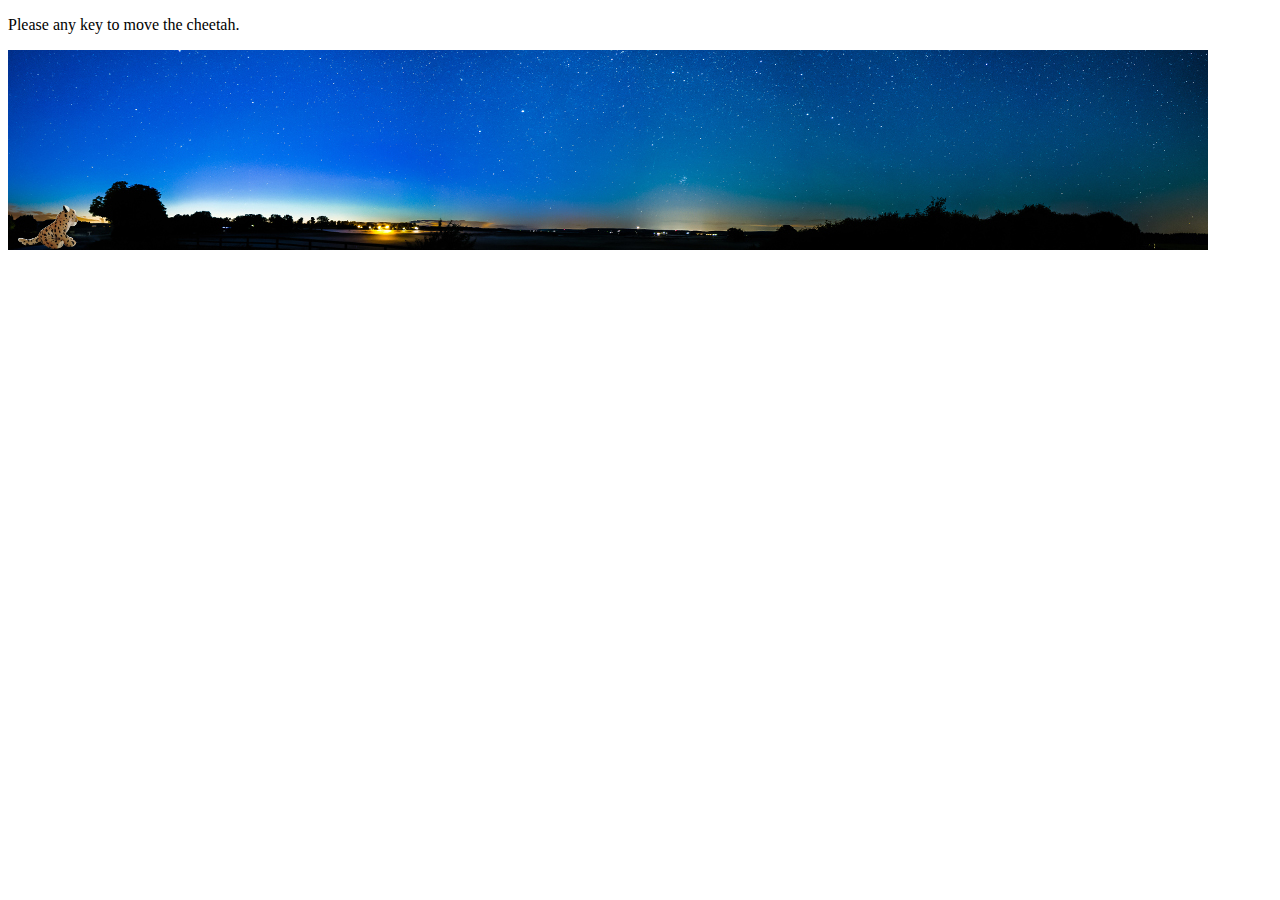
==== src/main/webapp/index.html @ 85a8e862 "JBossify app" ====
<!doctype html>
<head>
  <meta charset="UTF-8" />
  <title>Gepardec Gewinnspiel</title>
</head>

<body>
  <p>Please any key to move the cheetah.</p>
  <canvas id="cheetah-track" width="1200" height="200">
    Glory to HTML5 Canvas!
  </canvas>
  <script type="text/javascript" src="js/script.js"></script>
</body>

<!-- Background image courtesy of Pexels (https://www.pexels.com/) -->

</html>
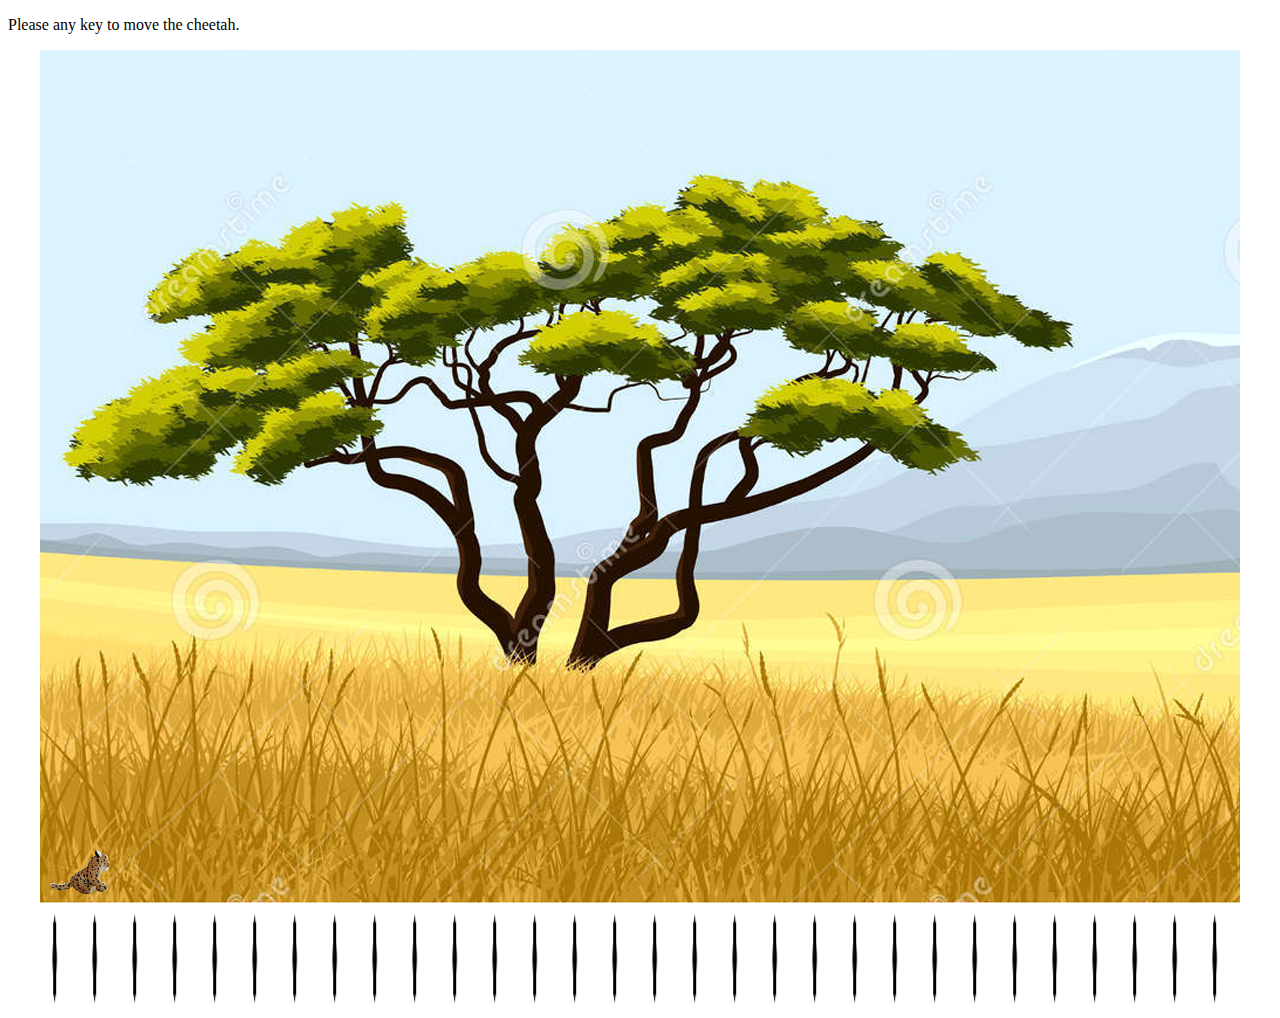
==== commit 13d72172: "Move background when cheetah runs" ====
--- a/src/main/webapp/index.html
+++ b/src/main/webapp/index.html
@@ -1,17 +1,17 @@
 <!doctype html>
+<html lang="en">
 <head>
   <meta charset="UTF-8" />
   <title>Gepardec Gewinnspiel</title>
+  <link rel="stylesheet" href="css/styles.css" type="text/css">
 </head>
 
 <body>
   <p>Please any key to move the cheetah.</p>
-  <canvas id="cheetah-track" width="1200" height="200">
+  <canvas id="cheetah-track" width="1200" height="960">
     Glory to HTML5 Canvas!
   </canvas>
   <script type="text/javascript" src="js/script.js"></script>
 </body>
 
-<!-- Background image courtesy of Pexels (https://www.pexels.com/) -->
-
 </html>
--- a/src/main/webapp/css/styles.css
+++ b/src/main/webapp/css/styles.css
@@ -0,0 +1,4 @@
+canvas {
+  margin: auto;
+  display: block;
+}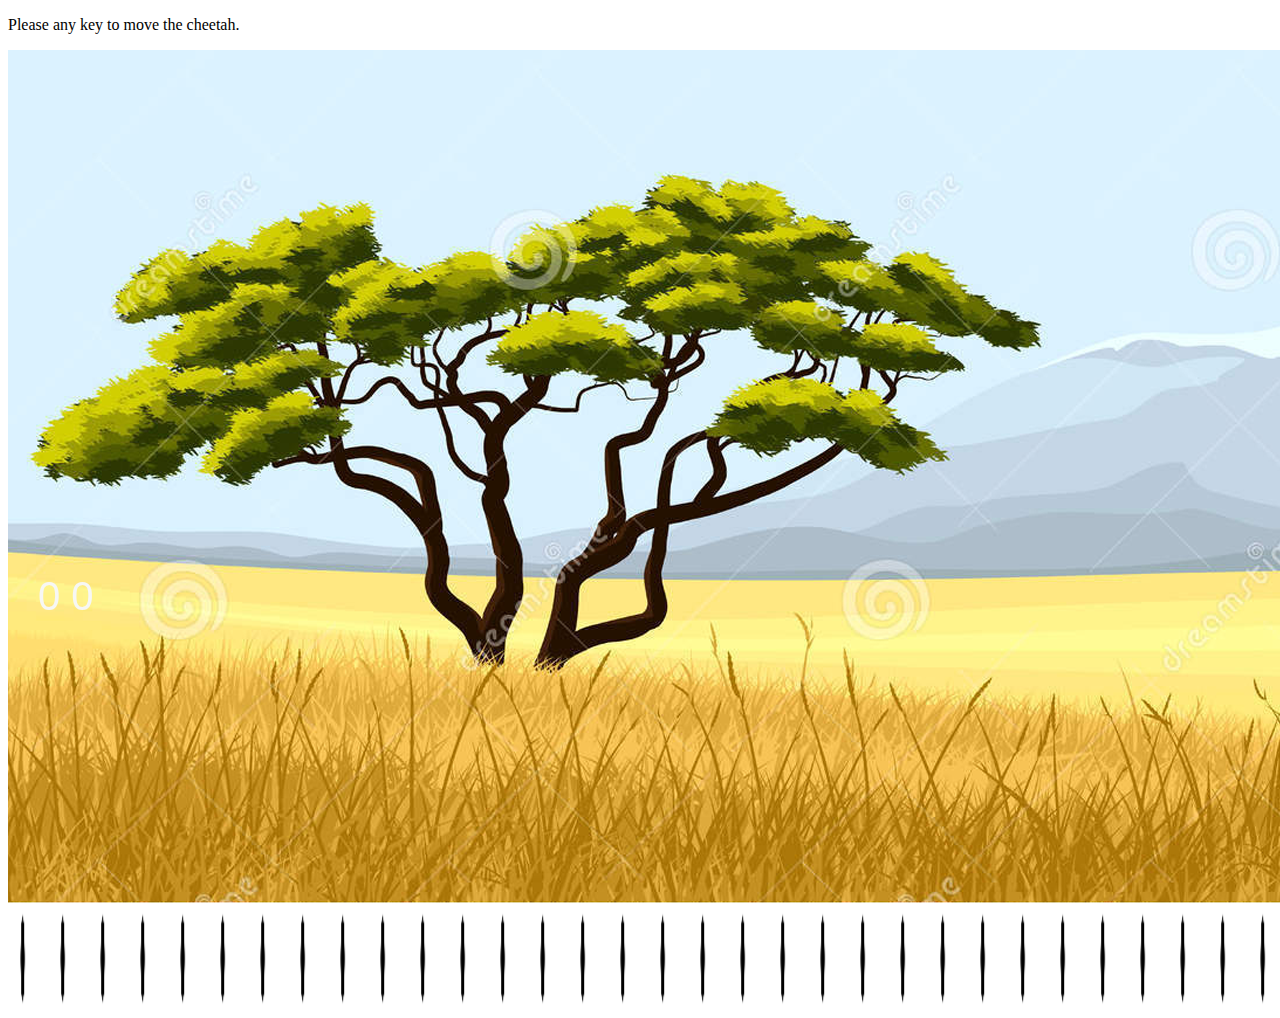
==== commit 8175da38: "Animate cheetah and background" ====
--- a/src/main/webapp/index.html
+++ b/src/main/webapp/index.html
@@ -8,7 +8,7 @@
 
 <body>
   <p>Please any key to move the cheetah.</p>
-  <canvas id="cheetah-track" width="1200" height="960">
+  <canvas id="cheetah-track" width="1600" height="960">
     Glory to HTML5 Canvas!
   </canvas>
   <script type="text/javascript" src="js/script.js"></script>
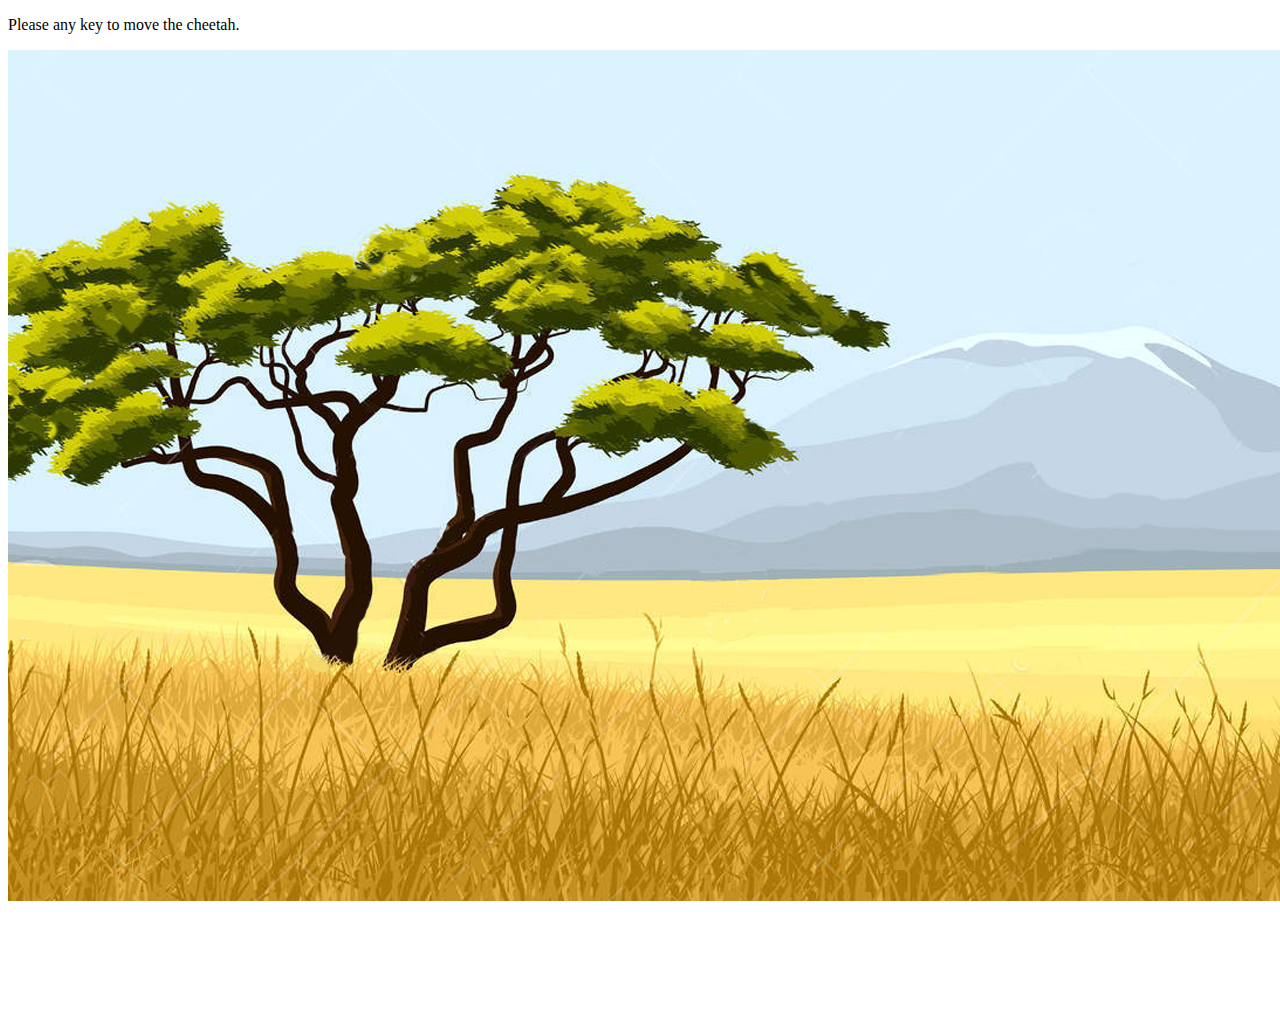
==== commit c0879c4e: "With flying balloons" ====
--- a/src/main/webapp/index.html
+++ b/src/main/webapp/index.html
@@ -4,6 +4,9 @@
   <meta charset="UTF-8" />
   <title>Gepardec Gewinnspiel</title>
   <link rel="stylesheet" href="css/styles.css" type="text/css">
+  <script type="text/javascript" src="js/canvas.js"></script>
+  <script type="text/javascript" src="js/cheetah.js"></script>
+  <script type="text/javascript" src="js/balloon.js"></script>
 </head>
 
 <body>
@@ -11,7 +14,7 @@
   <canvas id="cheetah-track" width="1600" height="960">
     Glory to HTML5 Canvas!
   </canvas>
-  <script type="text/javascript" src="js/script.js"></script>
+  <script type="text/javascript" src="js/animate.js"></script>
 </body>
 
 </html>
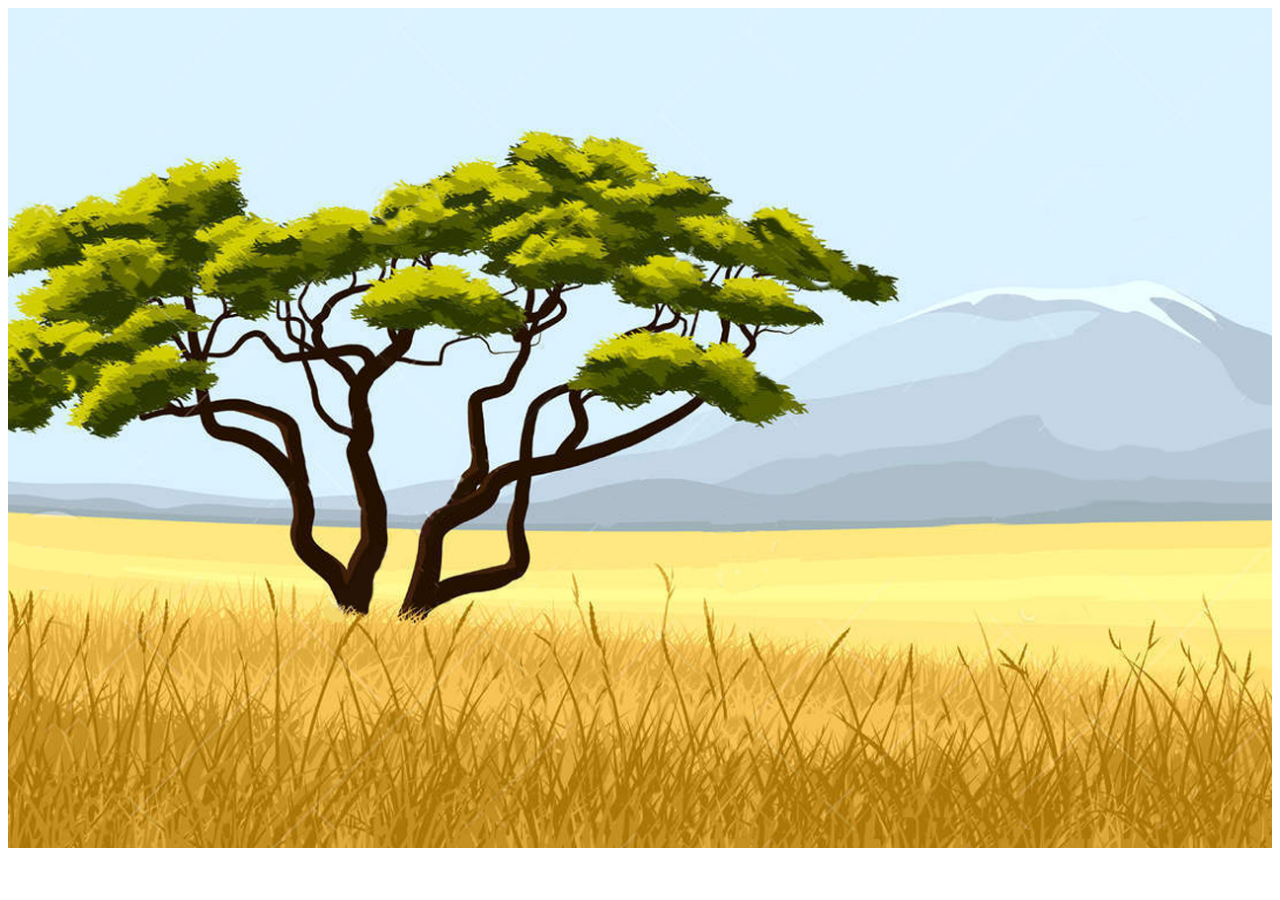
==== commit 3e53edd6: "Refactor code to load images" ====
--- a/src/main/webapp/index.html
+++ b/src/main/webapp/index.html
@@ -3,18 +3,30 @@
 <head>
   <meta charset="UTF-8" />
   <title>Gepardec Gewinnspiel</title>
-  <link rel="stylesheet" href="css/styles.css" type="text/css">
-  <script type="text/javascript" src="js/canvas.js"></script>
-  <script type="text/javascript" src="js/cheetah.js"></script>
-  <script type="text/javascript" src="js/balloon.js"></script>
+  <!--<link rel="stylesheet" href="css/styles.css" type="text/css">-->
+
 </head>
 
 <body>
-  <p>Please any key to move the cheetah.</p>
-  <canvas id="cheetah-track" width="1600" height="960">
-    Glory to HTML5 Canvas!
-  </canvas>
-  <script type="text/javascript" src="js/animate.js"></script>
+  <section>
+    <style>
+      canvas {
+        margin: auto;
+        display: block;
+        width: 100%;
+      }
+    </style>
+    <canvas id="cheetah-track">
+      Glory to HTML5 Canvas!
+    </canvas>
+    <script type="text/javascript">
+    var imagePrefix = "images/";
+    </script>
+    <script type="text/javascript" src="js/canvas.js"></script>
+    <script type="text/javascript" src="js/cheetah.js"></script>
+    <script type="text/javascript" src="js/balloon.js"></script>
+    <script type="text/javascript" src="js/animate.js"></script>
+  </section>
 </body>
 
 </html>
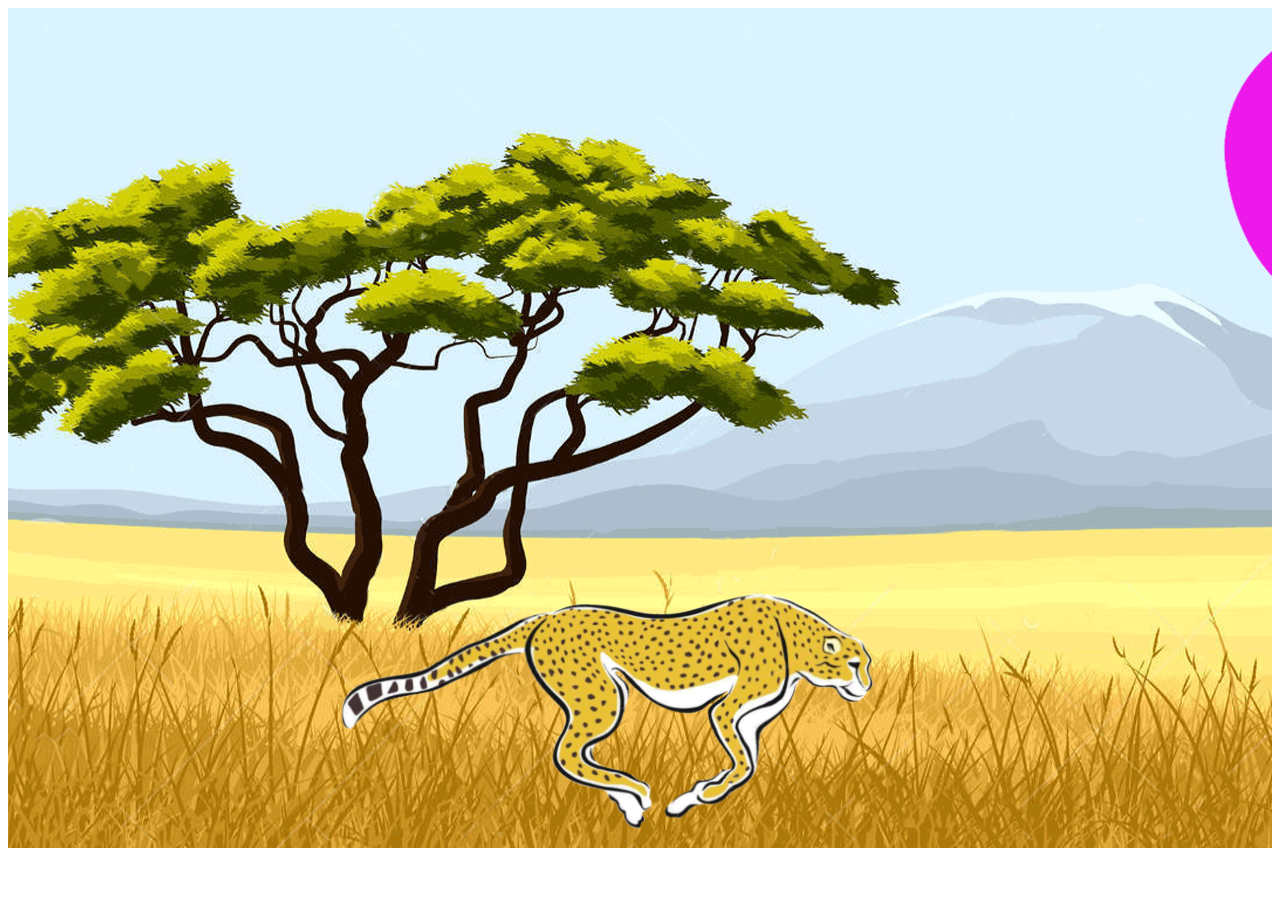
==== commit 6e13538b: "Looping background using CSS" ====
--- a/src/main/webapp/index.html
+++ b/src/main/webapp/index.html
@@ -4,7 +4,6 @@
   <meta charset="UTF-8" />
   <title>Gepardec Gewinnspiel</title>
   <!--<link rel="stylesheet" href="css/styles.css" type="text/css">-->
-
 </head>
 
 <body>
@@ -14,6 +13,8 @@
         margin: auto;
         display: block;
         width: 100%;
+        background-image: url('images/steppe.png');
+        background-repeat: repeat-x;
       }
     </style>
     <canvas id="cheetah-track">
@@ -28,5 +29,4 @@
     <script type="text/javascript" src="js/animate.js"></script>
   </section>
 </body>
-
 </html>
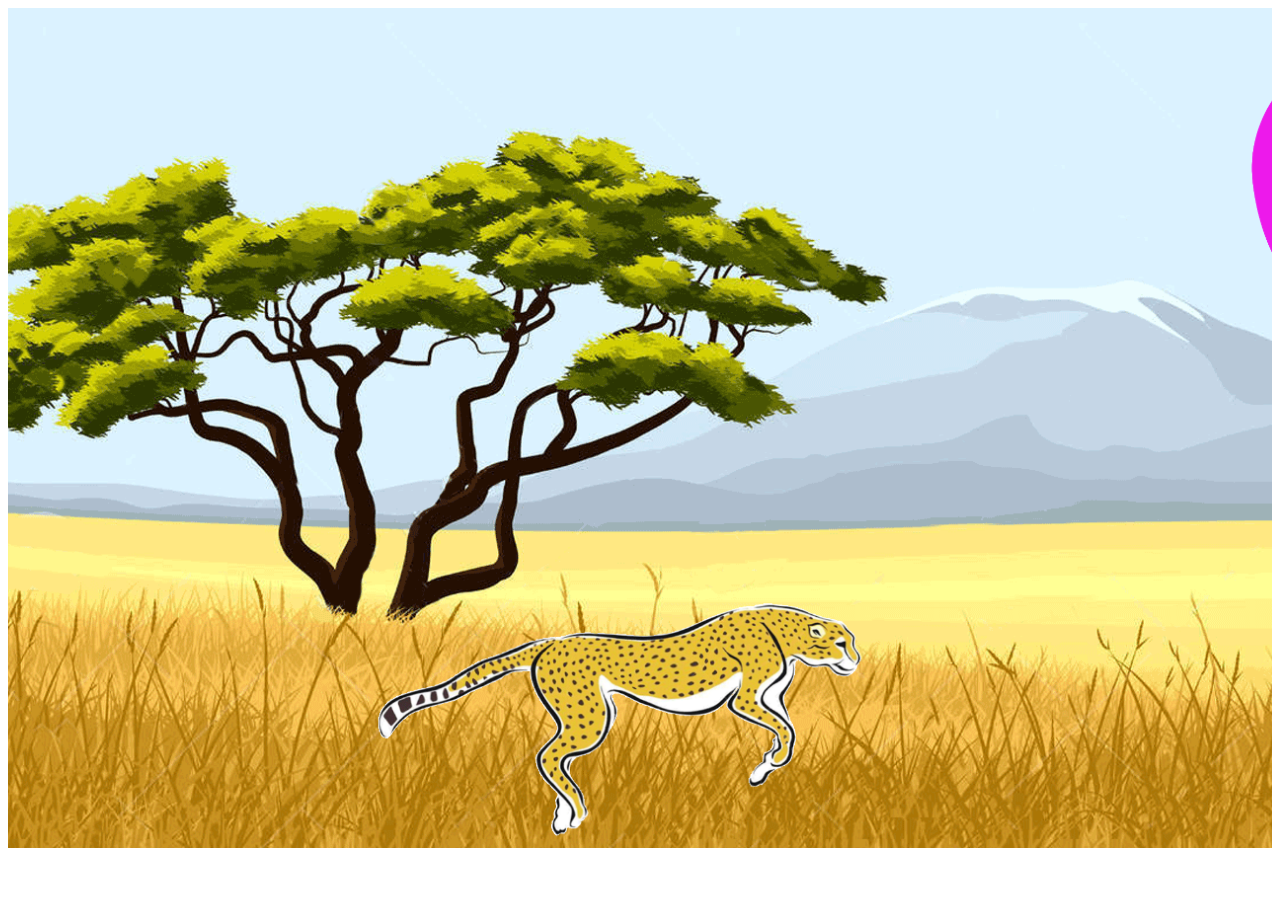
==== commit 88da1a70: "Proper scaling" ====
--- a/src/main/webapp/index.html
+++ b/src/main/webapp/index.html
@@ -15,6 +15,7 @@
         width: 100%;
         background-image: url('images/steppe.png');
         background-repeat: repeat-x;
+        background-size: auto 100%;
       }
     </style>
     <canvas id="cheetah-track">
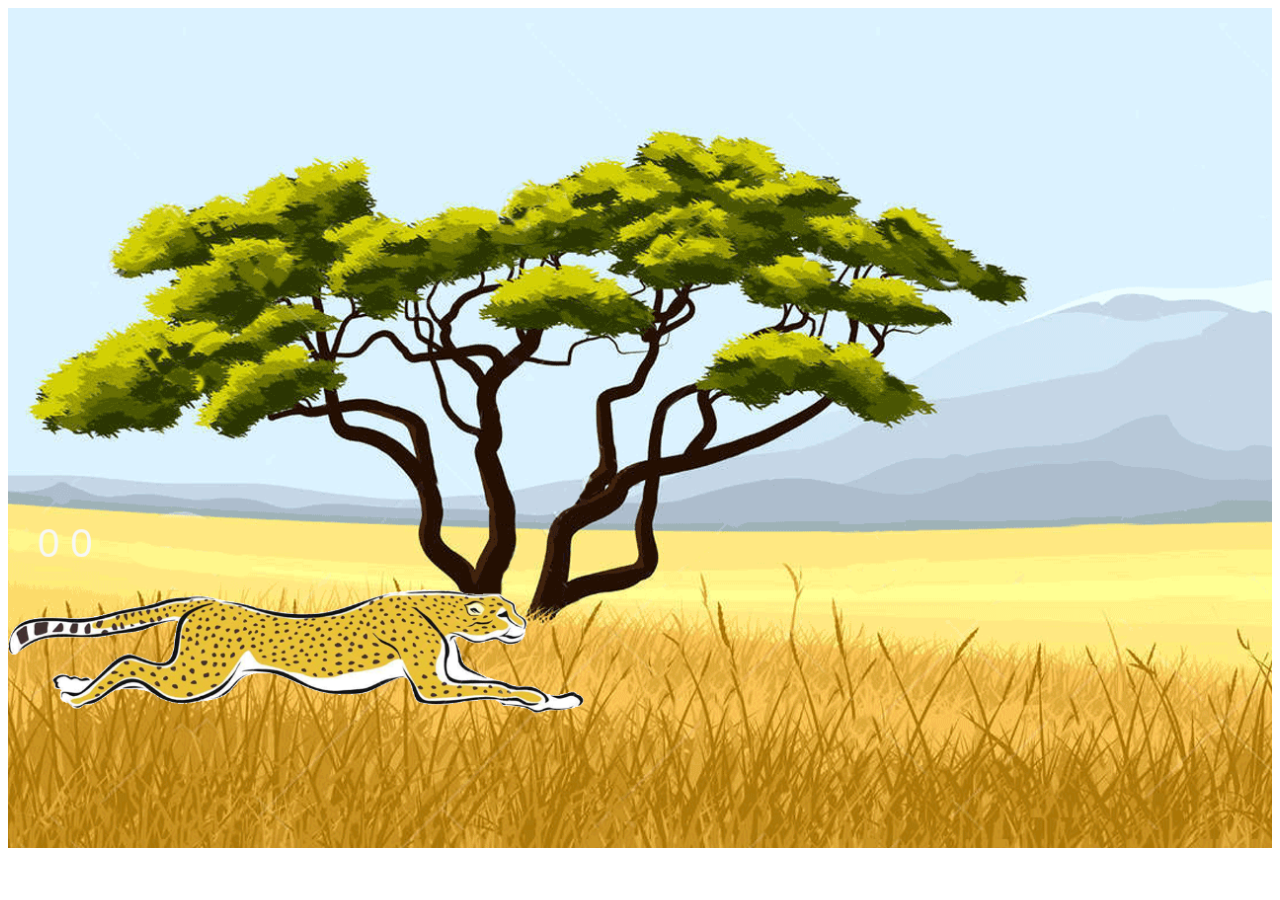
==== commit 7f765f37: "Refactor Cheetah Run as Game" ====
--- a/src/main/webapp/index.html
+++ b/src/main/webapp/index.html
@@ -8,16 +8,6 @@
 
 <body>
   <section>
-    <style>
-      canvas {
-        margin: auto;
-        display: block;
-        width: 100%;
-        background-image: url('images/steppe.png');
-        background-repeat: repeat-x;
-        background-size: auto 100%;
-      }
-    </style>
     <canvas id="cheetah-track">
       Glory to HTML5 Canvas!
     </canvas>
@@ -27,7 +17,8 @@
     <script type="text/javascript" src="js/canvas.js"></script>
     <script type="text/javascript" src="js/cheetah.js"></script>
     <script type="text/javascript" src="js/balloon.js"></script>
-    <script type="text/javascript" src="js/animate.js"></script>
+    <!--<script type="text/javascript" src="js/animate.js"></script>-->
+    <script type="text/javascript" src="js/game.js"></script>
   </section>
 </body>
 </html>
